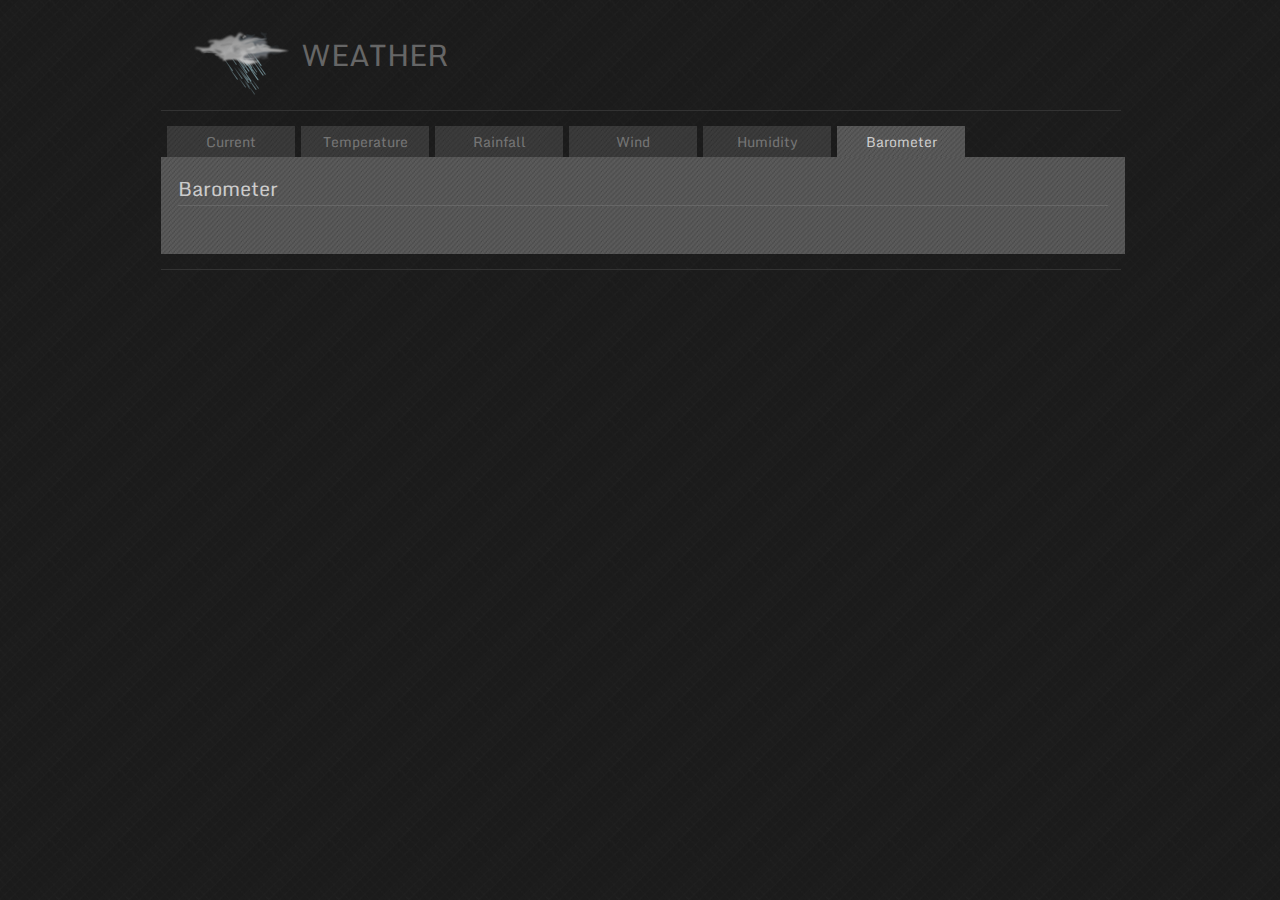
==== barometer.html @ c7c71fad "Update" ====
<!DOCTYPE html PUBLIC "-//W3C//DTD XHTML 1.0 Transitional//EN" "http://www.w3.org/TR/xhtml1/DTD/xhtml1-transitional.dtd">
<html xmlns="http://www.w3.org/1999/xhtml">
<head>
<meta http-equiv="Content-Type" content="text/html; charset=utf-8" />
<title>Weather - Home</title>
<link href="css/weather.css" rel="stylesheet" type="text/css" />
<link rel="shortcut icon" href="/img/favicon.ico" />
<link href='http://fonts.googleapis.com/css?family=Monda:400,700' rel='stylesheet' type='text/css'>
<meta http-equiv="refresh" content="120">
</head>
<body>


<div id="wrapperNew">
<div id="header">
<div class="fade" id="HeaderImg"><a href="index.html"><img src="img/logo.png" width="129" height="80" /></div><span class="headertext">Weather</span></a>
</div>
<div id="content">
<div id="Top_Navigation">
<ul>
<li><a href="index.html">Current</a></li>
<li><a href="temperature.html">Temperature</a></li>
<li><a href="rainfall.html">Rainfall</a></li>
<li><a href="wind.html">Wind</a></li>
<li><a href="humidity.html">Humidity</a></li>
<li><a href="barometer.html" class="OnPage">Barometer</a></li>
</ul>
</div>
<div id="current_weather">
<div id="Content_Light">
<p class="font20">Barometer</p>
<div id="break"></div>
<br clear="all" />
</div>
</div>
<div id="footer"><div>
</div>

</div>
</body>
</html>
---- css/weather.css ----
html {
	overflow-y: scroll; 
}
#current_weather {
float: left;
width: 950px;
background-image: url(../img/backround_dark.jpg);
font-family: Monda, sans-serif;
/* [disabled]font-size: 36px; */
font-weight: normal;
padding-top: 5px;
padding-right: 7px;
padding-bottom: 7px;
padding-left: 7px;
}
.Chart_Image {
margin-top: 15px;
margin-right: auto;
margin-bottom: 15px;
margin-left: auto;
position: relative;
width: 897px;
/* [disabled]background-color: #666; */
/* [disabled]height: 476px; */
/* [disabled]float: left; */
display: block;
border-top-width: 0px;
border-right-width: 0px;
border-bottom-width: 0px;
border-left-width: 0px;
}


#current_weather ul li {
opacity: .5;
background-image: url(../img/backround_light.jpg);
height: 170px;
width: 214px;
list-style-type: none;
padding: 5px;
display: inline-table;
font-size: 36px;
margin-top: 7px;
margin-bottom: 5px;
margin-left: 5px;
margin-right: 5px;
color: #000;
}
#current_weather ul li a {
/* [disabled]background-image: url(../img/backround_light.jpg); */
height: 30px;
width: 204px;
/* [disabled]list-style-type: none; */
/* [disabled]padding: 5px; */
display: block;
font-size: 16px;
/* [disabled]margin-top: 5px; */
/* [disabled]margin-bottom: 5px; */
margin-left: 5px;
margin-right: 5px;
color: #666;
position: relative;
left: -5px;
}

#current_weather ul li a:hover {/*
[disabled]background-image: url(../img/backround_light.jpg); */
/* [disabled]height: 170px; */
width: 204px;
/* [disabled]list-style-type: none; */
/* [disabled]padding: 5px; */
/* [disabled]display: inline-table; */
font-size: 16px;
/* [disabled]margin-top: 5px; */
/* [disabled]margin-bottom: 5px; */
margin-left: 5px;
margin-right: 5px;
color: #333;
}
#inside_temp {
background-image: url(../img/backround_light.jpg);
float: left;
height: 400px;
width: 930px;
margin-left: 15px;
margin-bottom: 15px;
/* [disabled]margin-top: 15px; */
position: relative;
/* [disabled]background-color: #0F0; */
}
#outside_temp {
background-image: url(../img/backround_light.jpg);
float: left;
height: 400px;
width: 930px;
margin-left: 15px;
margin-bottom: 15px;
margin-top: 15px;
position: relative;
/* [disabled]background-color: #0F0; */
}

#barometer {
background-image: url(../img/backround_light.jpg);
float: left;
height: 400px;
width: 930px;
margin-left: 15px;
position: relative;
/* [disabled]background-color: #900; */
}

#smallinsideTemp {
background-image: url(../img/backround_light.jpg);
float: left;
height: 75px;
width: 200px;
/* [disabled]margin-left: 15px; */
/* [disabled]margin-bottom: 15px; */
/* [disabled]margin-top: 15px; */
}
#wind_speed {
background-image: url(../img/backround_light.jpg);
float: left;
height: 400px;
width: 930px;
margin-left: 15px;
margin-bottom: 15px;
margin-top: 15px;
clear: left;
}

#wind_direction_time {
background-image: url(../img/backround_light.jpg);
float: left;
height: 400px;
width: 457px;
margin-left: 15px;
margin-bottom: 15px;
/* [disabled]margin-top: 15px; */
clear: left;
}

#wind_direction_count {
background-image: url(../img/backround_light.jpg);
float: right;
height: 400px;
width: 457px;
margin-right: 15px;
margin-bottom: 15px;
/* [disabled]margin-top: 15px; */
clear: left;
}

#humidity {
background-image: url(../img/backround_light.jpg);
float: left;
height: 400px;
width: 930px;
margin-left: 15px;
clear: left;
/* [disabled]margin-top: 15px; */
margin-bottom: 15px;
}
#rainfall {
background-image: url(../img/backround_light.jpg);
float: left;
height: 400px;
width: 930px;
margin-left: 15px;
clear: left;
/* [disabled]margin-top: 15px; */
margin-bottom: 15px;
}

body {
margin: 0px;
padding: 0px;
list-style-type: none;
text-decoration: none;
background-repeat: repeat;
background-attachment: scroll;
background-image: url(../img/body_backround.png);
font-family: Monda, sans-serif;
}
table {
    border-collapse: collapse;
}
th, td {
    padding: 0;
}

* {
	outline: none;
	text-decoration: none;
	margin: 0px;
	padding: 0px;
	border: 0px solid #FFF;
}
#indexwrapper {
	width: 677px;
	margin-right: auto;
	margin-left: auto;
	position: relative;
	margin-top: 100px;
	z-index: 2;
	/* [disabled]background-color: #0F3; */
	/* [disabled]border: 1px solid #000; */
	background-image: url(../img/backrounds/backround.jpg);
	padding-top: 50px;
}
#wrapper {
width: 676px;
margin-right: auto;
margin-left: auto;
margin-top: 75px;
background-color: #00657D;
/* [disabled]border: 1px solid #000; */
margin-bottom: 75px;
position: relative;
}

#content {
width: 960px;
float: left;
min-height: 100px;
font-family: Monda, sans-serif;
;
color: #666;
background-image: url(../img/backround_dark.jpg);
background-repeat: repeat;
/* [disabled]background-color: #F00; */
}
#Content_Light {
/* [disabled]width: 100%; */
/* [disabled]height: 300px; */
position: relative;
/* [disabled]background-image: url(../img/backround_light.jpg); */
margin: 5px;
padding: 5px;
font-family: Monda, sans-serif;
color: #999;
font-size: 16px;
}
#overflow { overflow: hidden; }

.font24 { }
.recordlabel {
/* [disabled]border-bottom-width: 1px; */
/* [disabled]border-bottom-style: solid; */
/* [disabled]border-bottom-color: #333; */
width: 100%;
margin-bottom: 5px;
}



#footer {
	height: 75px;
	width: 800px;
	position: relative;
	float: left;
}


#footer {
font-family: 'Monda', sans-serif;
height: 100px;
width: 960px;
/* [disabled]background-color: #03F; */
position: relative;
float: left;
margin-top: 15px;
/* [disabled]margin-bottom: 22px; */
border-top-width: thin;
border-top-style: solid;
border-top-color: #333;
text-align: center;
color: #999;
font-size: 12px;
}
.fade a:hover{ color: #C90900; }
.spacer {
/* [disabled]height: 5px; */
/* [disabled]width: 15px; */
/* [disabled]background-color: #0F0; */
position: relative;
/* [disabled]float: left; */
margin-right: 5px;
margin-left: 5px;
}

#nav2 {
	background-color: #BF0404;
	float: left;
	height: 20px;
	/* [disabled]width: 100px; */
	color: #FFF;
	font-family: Arial, Helvetica, sans-serif;
	font-size: 12px;
	text-decoration: none;
	list-style-type: none;
	z-index: 2;
}
#nav2 ul li a {
	/* [disabled]background-color: #600; */
	/* [disabled]float: left; */
	/* [disabled]height: 20px; */
	/* [disabled]width: 100px; */
	/* [disabled]color: #FFF; */
	/* [disabled]font-family: Arial, Helvetica, sans-serif; */
	/* [disabled]font-size: 12px; */
	/* [disabled]text-decoration: none; */
	/* [disabled]list-style-type: none; */
	/* [disabled]z-index: 2; */
	padding-left: 5px;
}



#nav2 li {
	/* [disabled]background-color: #690; */
	float: left;
	height: 16px;
	width: 175px;
	color: #FFF;
	text-decoration: none;
	list-style-type: none;
	padding-top: 3px;
	position: relative;
	/* [disabled]bottom: -1px; */
	z-index: 5;
	padding-left: 10px;
}
#nav2 li ul {
	height: 17px;
	width: 175px;
	background-color: #C06;
	top: -1px;
	position: relative;
}
#nav2 li a {
	color: #FFF;
	list-style-type: none;
	text-transform: capitalize;
	height: 17px;
	/* [disabled]background-color: #CF0; */
	width: 175px;
	position: relative;
	font-family: Arial, Helvetica, sans-serif;
}
.active {
	background-color: #1f1f1f;
	border-top-width: 1px;
	border-right-width: 1px;
	border-left-width: 1px;
	border-top-style: solid;
	border-right-style: solid;
	border-left-style: solid;
	border-top-color: #000;
	border-right-color: #000;
	border-left-color: #000;
	padding-top: 5px;
	position: relative;
	height: 50px;
}




#content {
/* [disabled]-moz-box-shadow:    1px 1px 18px 7px #000;*/
/* [disabled]-webkit-box-shadow: 1px 1px 18px 7px #000;*/
/* [disabled]box-shadow:         1px 1px 18px 7px #000;*/
width: 960px;
float: left;
min-height: 100px;
/* [disabled]top: -1px; */
font-family: Arial, Helvetica, sans-serif;
color: #FFF;
/* [disabled]padding-right: 30px; */
/* [disabled]padding-left: 30px; */
/* [disabled]position: relative; */
z-index: 4;
/* [disabled]margin-bottom: 15px; */
/* [disabled]padding-bottom: 30px; */
background-image: url(../img/player-bg.jpg);
background-repeat: repeat;
/* [disabled]margin-top: 25px; */
/* [disabled]border-top-width: 1px; */
/* [disabled]border-top-style: solid; */
/* [disabled]border-top-color: #F00; */
}
#Left {
float: left;
/* [disabled]background-color: #0F0; */
width: 450px;
position: relative;
}
#Right {
float: left;
/* [disabled]background-color: #933; */
position: relative;
width: 450px;
}

#full_table {
background-image: url(../img/backround_dark.jpg);
float: left;
width: 960px;
color: #FFF;
font-family: Monda, sans-serif;
}
#full_table tr:hover { background-image: url(../img/backround_light.jpg); }
#full_table tr {
border: 1px solid #333;
text-align: center;
font-size: smaller;
}
#full_table th {
/* [disabled]border: 1px solid #333; */
text-align: center;
background-image: url(../img/backround_red.jpg);
}





#topnavbox {
height: 36px;
width: 100%;
/* [disabled]border-bottom-width: 1px; */
/* [disabled]border-bottom-style: solid; */
/* [disabled]border-bottom-color: #666; */
text-align: center;
background-image: url(../img/backround_dark.jpg);
position: absolute;
z-index: 10;
/* [disabled]background-color: #1F1F1F; */
color: #CCC;
top: 0px;
/* [disabled]box-shadow: 0px 5px 30px #000;*/
float: left;
margin-bottom: 15px;
}
.color_333333 {
/* [disabled]background-color: #333; */
border-bottom-width: 1px;
border-bottom-style: solid;
border-bottom-color: #333;
}

.color_666666 {
/* [disabled]background-color: #333; */
border-bottom-width: 1px;
border-bottom-style: solid;
border-bottom-color: #666;
}


#topnav {
/* [disabled]margin-right: auto; */
/* [disabled]margin-left: auto; */
/* [disabled]width: 600px; */
background-color: #3C0;
height: 50px;
text-align: center;
font-family: Verdana, Geneva, sans-serif;
color: #CCC;
font-weight: normal;
text-transform: uppercase;
}
#topnav ul {
	/* [disabled]background-color: #090; */
	/* [disabled]display: inline; */
	/* [disabled]height: 50px; */
	/* [disabled]width: 600px; */
	margin-right: auto;
	margin-left: auto;
	/* [disabled]left: -4px; */
}
#topnav ul li {
	/* [disabled]background-color: #C3C; */
	display: inline-block;
	height: 35px;
	width: 150px;
	position: relative;
	margin-right: auto;
	margin-left: auto;
	text-align: center;
	/* [disabled]vertical-align: middle; */
	/* [disabled]padding-top: 15px; */
	/* [disabled]left: -4px; */
	text-decoration: none;
	list-style-type: none;
}
#topnav ul li a {
display: inline-block;
height: 35px;
width: 150px;
position: relative;
text-align: center;
margin-right: auto;
margin-left: auto;
padding-top: 15px;
background-image: url(/img/square1_light.png);
/* [disabled]background-repeat: repeat; */
color: #CCC;
/* [disabled]left: -4px; */
text-decoration: none;
list-style-type: none;
float: left;
border-top-width: 0px;
border-right-width: 0px;
border-bottom-width: 0px;
border-left-width: 0px;
}
.formtextbox {
height: 20px;
width: 200px;
/* [disabled]opacity:0.3; */
border: thin solid #333;
color: #FFF;
margin-bottom: 10px;
margin-top: 3px;
font-size: 12px;
font-family: Monda, sans-serif;
background-color: #2E2E2E;
}
#hidden_table { display: none; }

#timepicker {
height: 20px;
width: 200px;
/* [disabled]opacity:0.3; */
border: thin solid #333;
color: #FFF;
margin-bottom: 10px;
margin-top: 3px;
font-size: 12px;
font-family: Monda, sans-serif;
background-color: #2E2E2E;
}
#datepicker {
height: 20px;
width: 200px;
/* [disabled]opacity:0.3; */
border: thin solid #333;
color: #FFF;
margin-bottom: 10px;
margin-top: 3px;
font-size: 12px;
font-family: Monda, sans-serif;
background-color: #2E2E2E;
}


.formtextbox:focus {
height: 20px;
/* [disabled]width: 150px; */
/* [disabled]opacity:0.3; */
/* [disabled]border: thin solid #666; */
color: #FFF;
background-color: #2E2E2E;
margin-bottom: 10px;
margin-top: 3px;
}
.formtextbox:active {
height: 20px;
/* [disabled]width: 150px; */
/* [disabled]border: 1px solid #666; */
color: #FFF;
/* [disabled]background-color: #2E2E2E; */
margin-bottom: 10px;
margin-top: 3px;
}
.formtextboxNOTES {
	height: 60px;
	width: 200px;
	/* [disabled]opacity:0.3; */
	border: thin solid #333;
	color: #FFF;
	background-color: #2E2E2E;
	margin-bottom: 10px;
	margin-top: 3px;
	font-size: 12px;
}
.formtextboxNOTES:focus {
	height: 60px;
	width: 200px;
	/* [disabled]opacity:0.3; */
	border: thin solid #666;
	color: #FFF;
	/* [disabled]background-color: #24324C; */
	margin-bottom: 10px;
	margin-top: 3px;
}
.formtextboxNOTES:active {
	height: 60px;
	width: 200px;
	/* [disabled]opacity:0.3; */
	border: 1px solid #666;
	color: #FFF;
	/* [disabled]background-color: #24324C; */
	margin-bottom: 10px;
	margin-top: 3px;
}

.button {
	background-color: #2E2E2E;
	/* [disabled]border: 1px solid #FF9844; */
	color: #FFF;
	padding-top: 8px;
	padding-right: 12px;
	padding-bottom: 8px;
	padding-left: 12px;
	font-size: 12px;
	text-transform: none;
}

.button:hover {
	background-color: #BF0404;
	/* [disabled]border: 1px solid #FF9844; */
	color: #FFF;
	/* [disabled]padding-top: 1px; */
	/* [disabled]padding-right: 2px; */
	/* [disabled]padding-bottom: 1px; */
	/* [disabled]padding-left: 2px; */
}

.button_red {
/* [disabled]border: 1px solid #FF9844; */
color: #FFF;
padding-top: 8px;
padding-right: 12px;
padding-bottom: 8px;
padding-left: 12px;
font-size: 12px;
text-transform: uppercase;
background-image: url(../img/backround_red.jpg);
font-family: Monda, sans-serif;
}
#form {
margin-top: 15px;
margin-bottom: 15px;
margin-left: 15px;
position: relative;
}


.button_red:hover {
/* [disabled]border: 1px solid #FF9844; */
color: #FFF;
/* [disabled]padding-top: 1px; */
/* [disabled]padding-right: 2px; */
/* [disabled]padding-bottom: 1px; */
/* [disabled]padding-left: 2px; */
background-image: url(../img/player-bg-invert.jpg);
}

.button_narrow {
	background-color: #2E2E2E;
	/* [disabled]border: 1px solid #FF9844; */
	color: #FFF;
	padding-top: 3px;
	padding-right: 14px;
	padding-bottom: 3px;
	padding-left: 14px;
	font-size: 10px;
	text-transform: none;
}

.button_narrow:hover {
	background-color: #BF0404;
	/* [disabled]border: 1px solid #FF9844; */
	color: #FFF;
	/* [disabled]padding-top: 1px; */
	/* [disabled]padding-right: 2px; */
	/* [disabled]padding-bottom: 1px; */
	/* [disabled]padding-left: 2px; */
}


#table1 {
	background-color: #2E2E2E;
	color: #FFF;
	text-align: center;
	position: relative;
	width: 250px;
	margin-right: auto;
	margin-left: auto;
}
#table1 td {
	/* [disabled]border-right-width: thin; */
	/* [disabled]border-right-style: solid; */
	/* [disabled]border-right-color: #F0C; */

}

#table1 a {
	/* [disabled]background-color: #2E2E2E; */
	color: #FFF;
	width: 60px;
}

#table_mpg {
	border-collapse:collapse;
	/* [disabled]background-color: #2E2E2E; */
	color: #FFF;
	text-align: center;
	position: relative;
	width: 500px;
	margin-right: auto;
	margin-left: auto;
	padding: 0px;
}
#table_mpg td {
	text-align: left;
	border: 1px solid #1F1F1F;

}

#table_mpg a {
	/* [disabled]background-color: #2E2E2E; */
	color: #FFF;
	width: 60px;
}
#table_mpg tr:hover {
	/* [disabled]background-color: #666; */
	/* [disabled]color: #000; */
	border: thin solid #2E2E2E;
}
#table_mpg th {	/*
	[disabled]background-color: #666; */
	/* [disabled]color: #000; */
	border-top-width: thin;
	border-right-width: thin;
	border-bottom-width: thin;
	border-left-width: thin;
	border-top-style: solid;
	border-right-style: solid;
	border-bottom-style: solid;
	border-left-style: solid;
	border-top-color: #1F1F1F;
	border-right-color: #1F1F1F;
	border-bottom-color: #2E2E2E;
	border-left-color: #1F1F1F;
	font-weight: normal;
}

.button2:hover {
	background-color: #BF0404;
	/* [disabled]border: 1px solid #FF9844; */
	color: #ccc;
	width: 60px;
	position: relative;
}

.button2 {
	/* [disabled]background-color: #2E2E2E; */
	color: #FFF;
	padding-top: 8px;
	/* [disabled]padding-right: 12px; */
	padding-bottom: 8px;
	/* [disabled]padding-left: 12px; */
	font-size: 12px;
	text-transform: none;
	width: 60px;
	position: relative;
	height: 15px;
	text-align: center;
}



.label {
font-size: 12px;
font-family: Monda, sans-serif;
text-transform: uppercase;
}



#topnav ul li a:hover {
	/* [disabled]background-color: #0092B2; */
	/* [disabled]display: inline; */
	height: 35px;
	width: 150px;
	position: relative;
	text-align: center;
	margin-right: auto;
	margin-left: auto;
	padding-top: 15px;
}
.topnav1 {
	background-image: url(/img/square1_Dark.png);
	height: 50px;
	padding-bottom: 15px;
	/* [disabled]padding-top: 15px; */
	/* [disabled]left: -6px; */
}
#Expenses_Table {
	background-color: #2E2E2E;
	border: 1px solid #000;
	margin-right: auto;
	margin-left: auto;
}
#Expenses_Table tr th {
	background-color: #BF0404;
	padding-right: 3px;
	padding-left: 3px;
	font-weight: normal;
	text-align: center;
}
#Expenses_Table tr td {
	/* [disabled]background-color: #2E2E2E; */
	padding-right: 3px;
	padding-left: 3px;
	text-align: right;
}
#Expenses_Table tr:hover {
	background-color: #1F1F1F;
	/* [disabled]padding-right: 3px; */
	/* [disabled]padding-left: 3px; */
	/* [disabled]text-align: right; */
}


.topnav2 {
	/* [disabled]background-image: url(/img/square1_Dark.png); */
	height: 35px;
	/* [disabled]padding-top: 15px; */
	padding-bottom: 15px;
	/* [disabled]left: -6px; */
}




#block {
	text-decoration: none;
	/* [disabled]border: thin solid #066; */
	/* [disabled]height: 305px; */
}
#block ul {
	/* [disabled]display: inline; */
	/* [disabled]list-style-type: none; */
	/* [disabled]border: 1px solid #F60; */
}
#block ul li  {
	text-shadow: 0 0 10px #000;
	/* [disabled]display: inline-block; */
	float: left;
	/* [disabled]border: 1px solid #FF0; */
	height: 100px;
	width: 225px;
	padding-top: 75px;
	text-align: center;
	font-family: Verdana, Geneva, sans-serif;
	text-transform: uppercase;
	color: #FFF;
	text-decoration: none;
	position: relative;
	z-index: -1;
}
#block ul li a:hover {	/*
	c[disabled]display: inline-block; */
	float: left;
	/* [disabled]border: 1px solid #FF0; */
	background-color: #0F0;
	color: #FFF;
}
#container { /* [disabled]background-color: #FFF; */ 
}

#block ul li {
	display: inline-block;
	/* [disabled]border: 1px solid #3F0; */
	float: left;
	position: relative;
	z-index: 6;
}

.square1 {
	height: 175px;
	width: 225px;
	/* [disabled]background-image: url(../img/backround_light_1.png); */
	text-decoration: none;
	list-style-type: none;
	font-family: Verdana, Geneva, sans-serif;
	font-size: 24px;
	color: #FFF;
}

.square2 {
	height: 175px;
	width: 225px;
	/* [disabled]background-image: url(../img/backround_light_2.png); */
	text-decoration: none;
	list-style-type: none;
	font-family: Verdana, Geneva, sans-serif;
	font-size: 24px;
	color: #FFF;
}
.square3 {
	height: 175px;
	width: 225px;
	background-color: #0092B2;
	text-decoration: none;
	list-style-type: none;
	font-family: Verdana, Geneva, sans-serif;
	font-size: 24px;
	color: #FFF;
}
.square4 {
	text-shadow: 0 0 10px #000;
	height: 125px;
	width: 225px;
	/* [disabled]background-image: url(../img/backround_light_1.png); */
	text-decoration: none;
	list-style-type: none;
	font-family: Verdana, Geneva, sans-serif;
	font-size: 26px;
	color: #FFF;
	text-align: center;
	vertical-align: middle;
	padding-top: 50px;
}
#tablemouseover tbody tr:hover {
	background-color: #24324C;
}		a:hover{
	/* [disabled]text-decoration:underline; */
	/* [disabled]background-color: #F00; */
	color: #fff;
		}
#tablemouseover {
	border: 0;
	padding: 0;
	border-collapse: collapse;
	position: relative;
	width: 150px;
	padding: 0px;
	margin-top: 0px;
	margin-bottom: 0px;
	text-align: left;
	font-family: Verdana, Geneva, sans-serif;
	font-size: 16px;
}
##tablemouseover tr {
	/* [disabled]background-color: #121926; */
}
##tablemouseovere td {

}
#nav_vertical {
	/* [disabled]visibility: hidden; */
}
#nav_vertical li ul li a {
	visibility: hidden;
}

#menu-container
	{
	position: absolute;
	/* [disabled]top: 1em; */
	/* [disabled]left: 1em; */
	/* [disabled]background-color: #0F0; */
	border: 1px solid #000;
	/* [disabled]z-index: 1; */
	/* [disabled]background-image: url(../img/backround4.jpg); */
	/* [disabled]background-repeat: repeat; */
	}


#menu
	{
	font-size: 24px;
	font-family: Verdana, Geneva, sans-serif;
	/* [disabled]width:100%; */
	float:left;
	/* [disabled]margin-top: 1em; */
	/* [disabled]margin-right: 2em; */
	/* [disabled]margin-bottom: 2em; */
	/* [disabled]margin-left: 2em; */
	text-transform: uppercase;
	color: #FFF;
	}
#menu ul
a
	{
	text-shadow: 0 0 10px #000;
	text-align: center;
	display:block;
	/* [disabled]border: 0px solid #0040FF; */
	white-space:nowrap;
	margin:0;
	height: 100px;
	padding-top: 75px;
	width: 225px;
	position: relative;
	}

#menu ul ul li a {
	background-color: #2E2E2E;
	position: relative;
	/* [disabled]top: -75px; */
	width: 225px;
	height: 100px;
	float: left;
	z-index: 90;
	font-size: 16px;
	/* [disabled]padding-top: -37px; */
}

#menu ul li {
	/* [disabled]height: 100px; */
	/* [disabled]width: 225px; */





	/* [disabled]background-image: url(img/backround%20(5).jpg); */
	/* [disabled]font-family: Arial, Helvetica, sans-serif; */
	/* [disabled]font-size: 18px; */
	text-align: center;
	/* [disabled]padding-top: 75px; */
	/* [disabled]position: relative; */


	background-image: url(img/backround-(5)
.png);
	/* [disabled]background-image: url(../img/backround5.jpg); */
	background-color: #1e1e1e;
}
#block1 ul li {
	height: 120px;
	width: 225px;
	padding-top: 55px;
	text-shadow: 0 0 10px #000;
	font-size: 22px;
}

.nolink {
	height: 175px;
	width: 225px;
	position: absolute;
	z-index: 60;
}

	
#menu a:link, #menu a:visited, #menu a:active	/* menu at rest */
	{
	color: white;
	/* [disabled]background-color: #C60; */		/* royal blue */
	text-decoration:none;
	}
	
#menu a:hover						/* menu on mouse-over  */
	{
	color: white;	/* cornflowerblue */
	text-decoration:none;
	height: 100px;
	/* [disabled]width: 225px; */
	/* [disabled]padding-top: 75px; */
	/* [disabled]top: -75px; */
	position: relative;
	text-shadow: 0 0 10px #000;
	background-color: #BF0404;
	}	

	
#menu a.top_parent, #menu a.top_parent:hover  /* attaches down-arrow to all top-parents */
	{
	background-image: url(../navdown_white.gif);
	background-position: right center;
	background-repeat: no-repeat;
	}
	
#menu a.parent, #menu a.parent:hover 	/* attaches side-arrow to all parents */
	{
	background-image: url(../nav_white.gif);
	background-position: right center;
	background-repeat: no-repeat;
	}

#menu ul
	{
	list-style:none;
	margin:0;
	padding:0;
	float:left;
	/* [disabled]width:225px; */	/* width of all menu boxes */
	/* [disabled]height: 175px; */
	/* NOTE: For adjustable menu boxes you can comment out the above width rule.
	However, you will have to add padding in the "#menh a" rule so that the menu boxes
	will have space on either side of the text -- try it */
	}

#menu li
	{
	position:relative;
	/* [disabled]min-height: 1px; */		/* Sophie Dennis contribution for IE7 */
	vertical-align: bottom;
	/* [disabled]height: 100px; */
	/* [disabled]width: 225px; */
	/* [disabled]padding-top: 75px; */
	}


#menu ul ul
	{
	position:absolute;
	z-index:500;
	/* [disabled]top:auto; */
	display:none;
	/* [disabled]padding: 1em; */
	/* [disabled]margin:-1em 0 0 -1em; */
	}

#menu ul ul ul
	{
	top:0;
	left:100%;
	}

div#menu li:hover
	{
	/* [disabled]cursor:pointer; */
	z-index:100;
	/* [disabled]background-image: url(../img/backround_light_2.png); */
	}

div#menu li:hover ul ul,
div#menu li li:hover ul ul,
div#menu li li li:hover ul ul,
div#menu li li li li:hover ul ul
{display:none;}

div#menu li:hover ul,
div#menu li li:hover ul,
div#menu li li li:hover ul,
div#menu li li li li:hover ul
{display:block;}

/* End CSS Drop Down Menu */
		/*body	{ width:960px; padding:100px 0; margin:0 auto; font-family:Calibri, sans-serif; } */
		#nav{
list-style:none;
margin:0;
padding:0;
text-align:center;
font-family: 'Monda', sans-serif;
font-size: 14px;
text-transform: uppercase;
color: #FFF;
		}
		#nav li{
position:relative;
display:inline;
padding: 0px;
margin: 0px;
color: #FFF;
		}
		#nav a{
display:inline-block;
font-weight: bold;
color: #FFF;
text-decoration: none;
padding-top: 7px;
padding-right: 10px;
padding-bottom: 6px;
padding-left: 10px;
width: 75px;
		}
		#nav ul{
	position:absolute;
	/*top:100%; Uncommenting this makes the dropdowns work in IE7 but looks a little worse in all other browsers. Your call. */
			left:-9999px;
	margin:0;
	padding:0;
	text-align:left;
	top: 26px;
	z-index: 1;
	/* [disabled]border-top-width: thin; */
	/* [disabled]border-top-style: solid; */
	/* [disabled]border-top-color: #0F0; */
	width: 150px;
		}
		#nav ul li{
display:block;
width: 150px;
color: #0F0;
		}
		#nav li:hover ul{
	left:0;
	font-size: 12px;
	width: 125px;
	/* [disabled]position: relative; */
	/* [disabled]top: -1px; */
		}
		#nav li:hover a{
/* [disabled]text-decoration:underline; */
background-color: #2E2E2E;
color: #FFF;
/* [disabled]border-bottom-width: 1px; */
/* [disabled]border-bottom-style: solid; */
/* [disabled]border-bottom-color: #000; */
background-image: url(../img/backround_light.jpg);
		}
		#nav li:hover ul a{
	text-decoration:none;
	/* [disabled]background-color: #2E2E2E; */
	background-image: none;
	/* [disabled]position: relative; */
	/* [disabled]right: 2px; */
	/* [disabled]border-bottom-width: 1px; */
	/* [disabled]border-bottom-style: solid; */
	/* [disabled]border-bottom-color: #000; */
	color: #0F0;
		}
		#nav li:hover ul a:hover{
/* [disabled]text-decoration:underline; */
/* [disabled]color: #666; */
background-image: url(../img/backround_red.jpg);
		}
		#nav ul a{
	white-space:nowrap;
	display:block;
	/* [disabled]border-bottom:1px solid #ccc; */
		}
.activelink {
padding-top: 10px;
padding-bottom: 15px;
background-image: url(../img/backround_red.jpg);
color: #FFF;
}
#columnleft {
	float: left;
	width: 250px;
	position: relative;
	background-color: #F36;
}
#columnright {
	float: left;
	width: 250px;
	position: relative;
	background-color: #0F0;
}
#ppg_table {
	visibility: hidden;
	height: 0px;
	width: 0px;
	background-color: #0F0;
	display: none
}
#datatable {
	position: absolute;
	visibility: hidden;
	height: 1px;
	width: 1px;
}
.active_link { background-image: url(../img/backround_red.jpg); }
.link_page {
	background-color: #BF0404;
	font-size: smaller;
}
#title {
margin-right: auto;
margin-left: auto;
position: relative;
text-align: center;
/* [disabled]width: 50px; */
color: #999;
}
.larger {
	font-size: larger;
}
	#Red_BF0404 {}
	
	#header {
width: 960px;
/* [disabled]height: 125px; */
margin-right: auto;
margin-left: auto;
position: relative;
border-bottom-width: 1px;
border-bottom-style: solid;
border-bottom-color: #333;
font-family: 'Monda', sans-serif;
/* [disabled]padding-left: 25px; */
/* [disabled]font-weight: bolder; */
text-decoration: none;
padding-top: 15px;
text-transform: uppercase;
padding-bottom: 15px;
float: left;
margin-bottom: 15px;
}
	#header a{
color: #666;
transition: color 0.25s ease-in-out;
}
	#header a:hover{
color: #999;
transition: color 0.25s ease-in-out;
}
#header_frame {
width: 936px;
height: 165px;
margin-right: auto;
margin-left: auto;
position: relative;
border-bottom-width: 1px;
border-bottom-style: solid;
border-bottom-color: #666;
font-family: 'Monda', sans-serif;
/* [disabled]padding-left: 25px; */
/* [disabled]font-weight: bolder; */
text-decoration: none;
/* [disabled]padding-top: 15px; */
text-transform: uppercase;
/* [disabled]padding-bottom: 15px; */
/* [disabled]background-color: #0F0; */
/* [disabled]margin-bottom: 15px; */
/* [disabled]float: left; */
}
#spacer {
float: left;
height: 15px;
width: 100%;
/* [disabled]background-color: #0F0; */
position: relative;
}


	
	#HeaderImg {
	width: 130px;
	float: left;
	height: 80px;
}
.font18 { font-size: 16px; }
.font16 { font-size: 18px; }


	
	.headertext {
font-family: 'Monda', sans-serif;
position: relative;
top: 15px;
left: 10px;
font-size: 30px;
}


#graphs {
width: 702px;
position: relative;
position: relative;
/* [disabled]margin-top: 22px; */
float: left;
margin-right: 22px;
}
#leftbox a{
width: 468px;
position: relative;
margin-right: auto;
margin-left: auto;
position: relative;
margin-top: 22px;
float: left;
height: 173px;
font-family: 'Monda', sans-serif;
color: #FFF;
font-size: 60px;
/* [disabled]font-weight: bolder; */
text-align: center;
background-color: #A1EFFF;
padding-top: 77px;
background-image: url(../img/backround_dark.jpg);
background-repeat: repeat-y;
}
#leftbox a:hover {
width: 468px;
position: relative;
margin-right: auto;
margin-left: auto;
position: relative;
/* [disabled]margin-top: 22px; */
float: left;
/* [disabled]height: 250px; */
font-family: 'Monda', sans-serif;
color: #FFF;
font-size: 60px;
/* [disabled]font-weight: bolder; */
text-align: center;
background-image: url(../img/backround_red.jpg);
background-color: #CA0000;
}
#rightbox a{
width: 468px;
position: relative;
margin-right: auto;
margin-left: 22px;
position: relative;
margin-top: 22px;
float: left;
height: 173px;
font-family: 'Monda', sans-serif;
color: #FFF;
font-size: 60px;
/* [disabled]font-weight: bolder; */
text-align: center;
background-image: url(../img/backround_dark.jpg);
background-color: #333;
padding-top: 77px;
background-repeat: repeat;
}
#rightbox a:hover {
width: 468px;
position: relative;
/* [disabled]margin-right: auto; */
/* [disabled]margin-left: auto; */
position: relative;
/* [disabled]margin-top: 22px; */
float: left;
/* [disabled]height: 250px; */
font-family: 'Monda', sans-serif;
color: #FFF;
font-size: 60px;
/* [disabled]font-weight: bolder; */
text-align: center;
background-image: url(../img/backround_red.jpg);
background-color: #CA0000;
}

#wrapperNew {
	width: 958px;
	margin-right: auto;
	margin-left: auto;
	/* [disabled]background-color: #0C0; */
	position: relative;
}
#Box_Upper {
-moz-box-shadow:    0px 0px 18px 7px #000000;
-webkit-box-shadow: 0px 0px 18px 7px #000000;
box-shadow:         1px 1px 18px 7px #000000;
margin-top: 22px;
position: relative;
height: 119px;
width: 234px;
background-color: #333;
float: left;
font-family: Monda, sans-serif;
;
font-size: 18px;
font-weight: bolder;
color: #666;
text-align: center;
padding-top: 85px;
}
#Box_Lower {
-moz-box-shadow:    0px 0px 18px 7px #000000;
-webkit-box-shadow: 0px 0px 18px 7px #000000;
box-shadow:         1px 1px 18px 7px #000000;
text-align: center;
margin-top: 22px;
position: relative;
height: 119px;
width: 234px;
background-color: #333;
float: left;
font-family: Monda, sans-serif;
;
font-size: 18px;
font-weight: bolder;
color: #666;
padding-top: 85px;
}

.font24 {
font-size: 24px;
font-family: 'Monda', sans-serif;
}
.font20 {
font-size: 20px;
font-family: 'Monda', sans-serif;
color: #CCC;
}

.font18 {
font-size: 18px;
font-family: 'Monda', sans-serif;
}

.SmallerFont {
	font-size: smaller;
}
#vehicles { margin-top: 25px; 
}

#title a{
height: 90px;
width: 264px;
float: left;
position: relative;
color: #CCC;
padding-top: 35px;
font-family: 'Monda', sans-serif;
font-size: 36px;
text-transform: uppercase;
/* [disabled]margin-top: 2px; */
background-image: url(../img/backround_dark.jpg);
border-bottom-width: thin;
border-bottom-style: solid;
border-bottom-color: #333;
}

#title a:hover { background-image: url(../img/backround_red.jpg); }

#title_small a{
height: 70px;
width: 160px;
float: left;
position: relative;
color: #FFF;
padding-top: 40px;
font-family: 'Monda', sans-serif;
font-size: 18px;
text-transform: uppercase;
/* [disabled]margin-top: 2px; */
background-image: url(../img/backround_dark.jpg);
text-align: center;
}

#title_small a:hover { background-image: url(../img/backround_red.jpg); }

#title_small a:active { background-image: url(../img/backround_red.jpg); }


#stats{
padding-top: 35px;
height: 90px;
width: 174px;
float: left;
position: relative;
/* [disabled]margin-top: 2px; */
text-align: center;
background-image: url(../img/backround_light.jpg);
border-bottom-width: thin;
border-bottom-style: solid;
border-bottom-color: #333;
color: #333;
}

.font14 {
font-size: 14px;
font-family: 'Monda', sans-serif;
}
#break { /*
[disabled]height: 10px; */
border-bottom-width: 1px;
border-bottom-style: solid;
border-bottom-color: #666;
margin-bottom: 5px;
}

.font12 {
font-size: 12px;
font-family: 'Monda', sans-serif;
/* [disabled]color: #666; */
}

#topnav1{
list-style:none;
margin:0;
padding:0;
text-align:center;
font-family: Monda, sans-serif;
text-transform: uppercase;
font-size: 14px;
		}
		#topnav1 li{
			position:relative;
			display:inline;
		}
		#topnav1 a{
display:inline-block;
width: 90px;
height: 30px;
padding-top: 6px;
		}

#selector {
background-color: #0F0;
width: 960px;
float: left;
position: relative;
margin-bottom: 15px;
background-image: url(../img/backround_dark.jpg);
}

#hidden {
visibility: hidden;
}
#Top_Navigation ul li .OnPage {

opacity: 1;
}

pre {
visibility: hidden;
height: 1px;
width: 1px;
}

.font_size16 { font-size: 16px; }

#Top_Navigation li {
width: 125px;
height: 30px;
}

#Top_Navigation ul {
font-family: Monda, sans-serif;
margin-left: 3px;
}

#Top_Navigation ul li {
font-family: Monda, sans-serif;
display: inline;
list-style-type: none;
height: 30px;
width: 150px;
color: #CCC;
}

#Top_Navigation ul li a {
opacity: .5;
color: #CCC;
transition: opacity .25s ease-in-out;
float: left;
height: 25px;
width: 120px;
text-align: center;
padding-top: 4px;
padding-right: 4px;
padding-bottom: 2px;
padding-left: 4px;
position: relative;
z-index: 3;
margin-right: 3px;
margin-left: 3px;
font-size: 14px;
display: block;
background-image: url(../img/backround_dark.jpg);
}
#Top_Navigation ul li a:hover {
opacity: 1;
transition: opacity .25s ease-in-out;
background-image: url(../img/backround_dark.jpg);
}
#github {
position:relative;
height:32px;
width:32px;
/* [disabled]background-color: #0C6; */
float: right;
margin-top: 0;
/* [disabled]margin-right: 5px; */
margin-bottom: 0;
margin-left: auto;
}

#github img {
  position:absolute;
  left:0;
  -webkit-transition: opacity .25s ease-in-out;
  -moz-transition: opacity .25s ease-in-out;
  -o-transition: opacity .25s ease-in-out;
  transition: opacity .25s ease-in-out;
}

#github img.top:hover {
  opacity:0;
}
#RRD_Logo {
position:relative;
height:32px;
width:32px;
/* [disabled]background-color: #0C6; */
float: left;
margin-top: 0;
/* [disabled]margin-right: 5px; */
margin-bottom: 0;
/* [disabled]margin-left: auto; */
}

#RRD_Logo img {
  position:absolute;
  left:0;
  -webkit-transition: opacity .25s ease-in-out;
  -moz-transition: opacity .25s ease-in-out;
  -o-transition: opacity .25s ease-in-out;
  transition: opacity .25s ease-in-out;
}

#RRD_Logo img.top:hover {
  opacity:0;
}
.font36 { font-size: 36px; }
#images {
width: 32px;
margin-right: auto;
margin-left: auto;
background-color: #666;
}
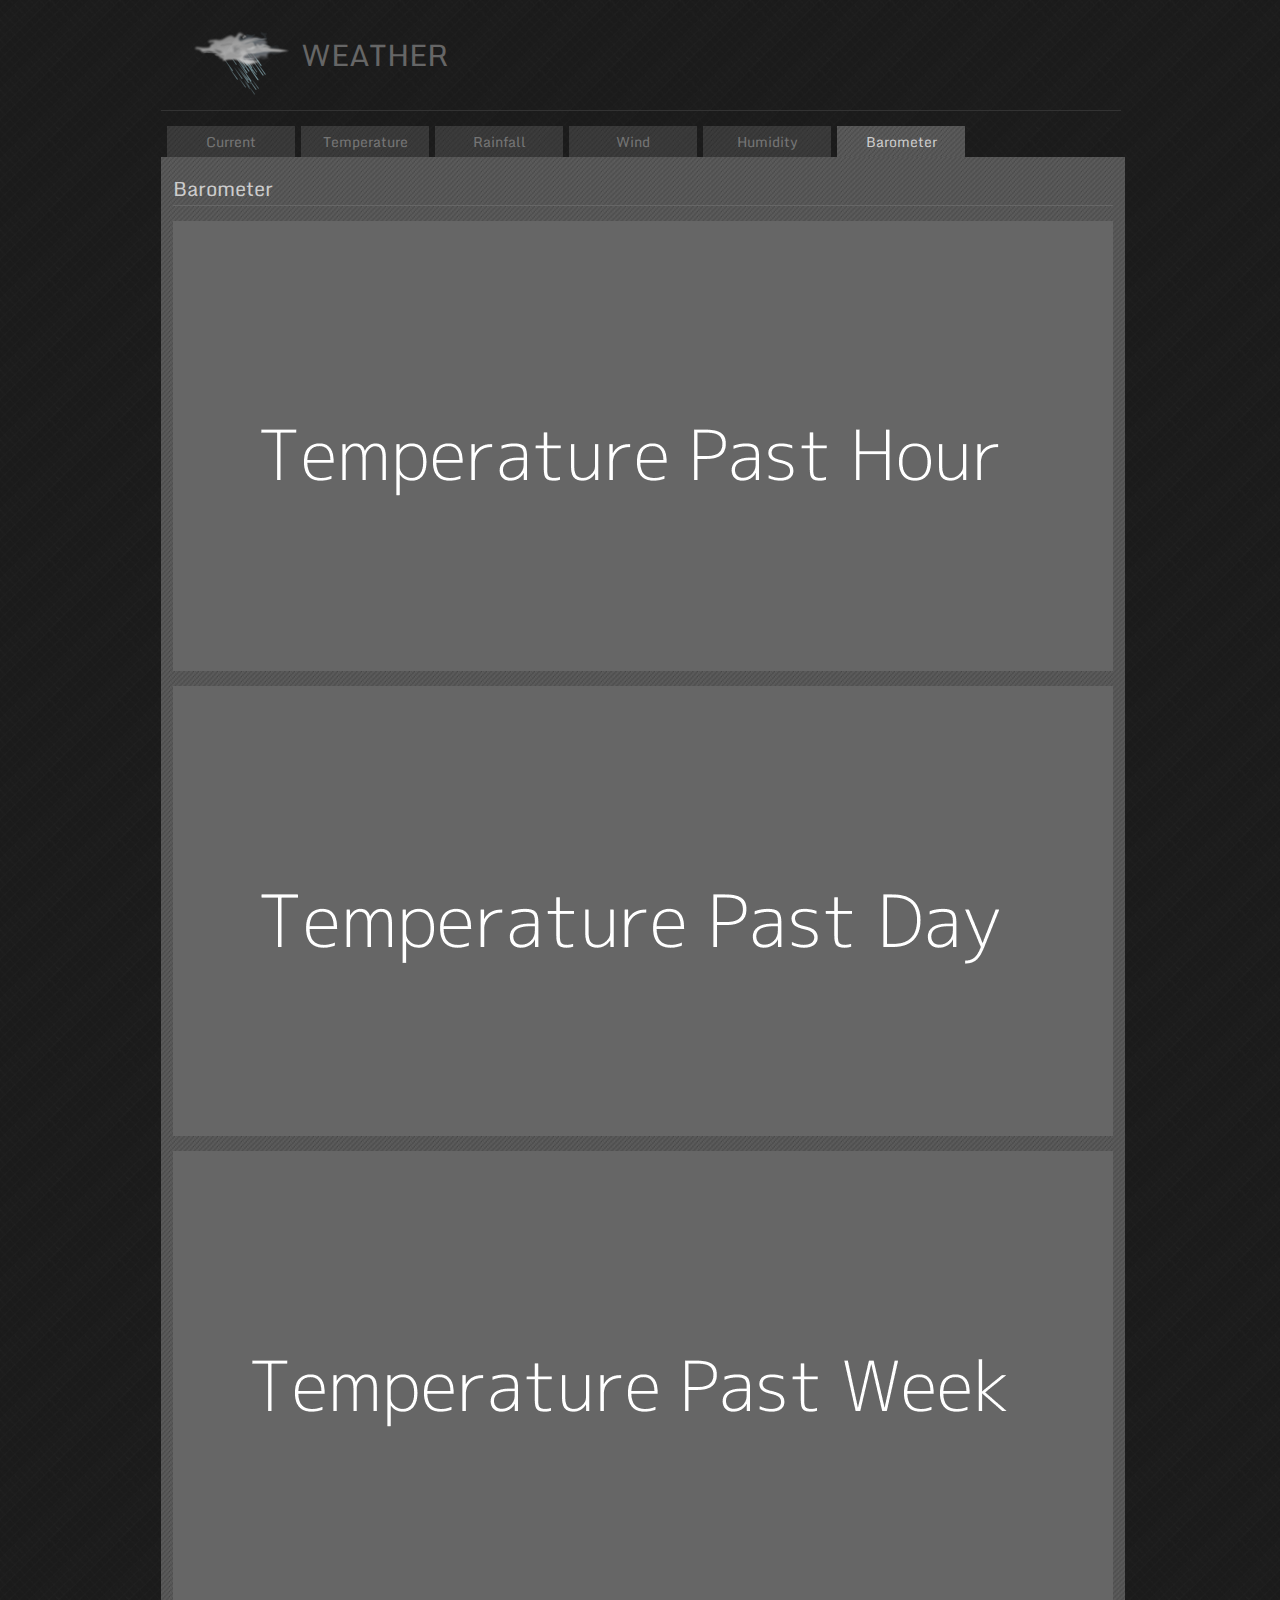
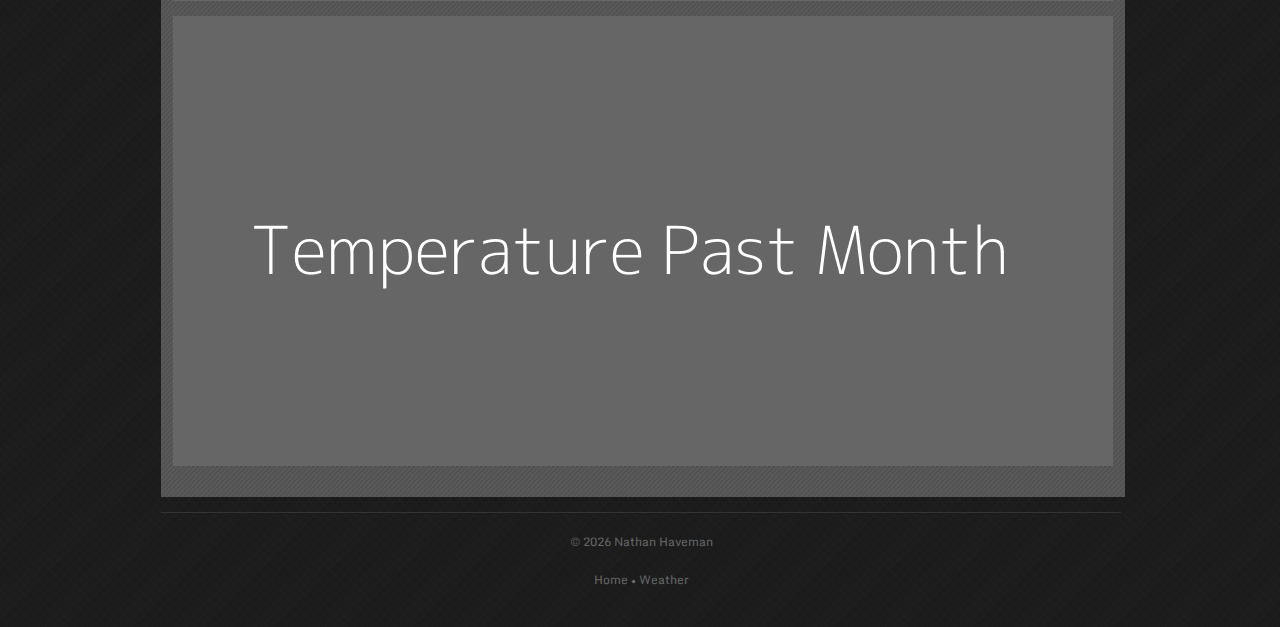
==== commit 605fbad4: "Site Upload" ====
--- a/barometer.html
+++ b/barometer.html
@@ -2,15 +2,13 @@
 <html xmlns="http://www.w3.org/1999/xhtml">
 <head>
 <meta http-equiv="Content-Type" content="text/html; charset=utf-8" />
-<title>Weather - Home</title>
+<title>Weather - Barometer</title>
 <link href="css/weather.css" rel="stylesheet" type="text/css" />
 <link rel="shortcut icon" href="/img/favicon.ico" />
 <link href='http://fonts.googleapis.com/css?family=Monda:400,700' rel='stylesheet' type='text/css'>
 <meta http-equiv="refresh" content="120">
 </head>
 <body>
-
-
 <div id="wrapperNew">
 <div id="header">
 <div class="fade" id="HeaderImg"><a href="index.html"><img src="img/logo.png" width="129" height="80" /></div><span class="headertext">Weather</span></a>
@@ -30,13 +28,38 @@
 <div id="Content_Light">
 <p class="font20">Barometer</p>
 <div id="break"></div>
+<img src="img/charts/Barometer+Past+Hour.png" alt="Barometer Past Hour" border="0" class="Chart_Image" />
+<img src="img/charts/Barometer+Past+Day.png" alt="Barometer Past Day" border="0" class="Chart_Image" />
+<img src="img/charts/Barometer+Past+Week.png" alt="Barometer Past 7 Days" border="0" class="Chart_Image" />
+<img src="img/charts/Barometer+Past+Month.png" alt="Barometer Past 30 Days" border="0" class="Chart_Image" />
 <br clear="all" />
 </div>
 </div>
-<div id="footer"><div>
+<div class="fade" id="footer">
+<p><br />
+&copy; 
+<script language="javascript" type="text/javascript">
+var today = new Date()
+var year = today.getFullYear()
+document.write(year)
+</script> 
+Nathan Haveman</p>
+<br />
+<div class="fade" id="FooterNav">
+<a href="http://www.nathanhaveman.com">Home</a> <img src="img/dot.png" width="5" height="5" /> <a href="http://weather.nathanhaveman.com">Weather</a>
 </div>
-
+<br />
+<br />
+</p>
+<div id="images">
+<!--<div id="github">
+<a href="https://github.com/"><img class="bottom" src="img/GitHub_Color.png"  width="32" height="32" /></a>
+<a href="https://github.com/"><img src="img/GitHub_White.png" width="32" height="32" class="top" /></a> -->
+</div>
+</div>
+</div> 
+</div>
+</div>
 </div>
 </body>
-</html>
-
+</html>--- a/css/weather.css
+++ b/css/weather.css
@@ -1,25 +1,13 @@
 html {
 	overflow-y: scroll; 
-}
-#current_weather {
-float: left;
-width: 950px;
-background-image: url(../img/backround_dark.jpg);
-font-family: Monda, sans-serif;
-/* [disabled]font-size: 36px; */
-font-weight: normal;
-padding-top: 5px;
-padding-right: 7px;
-padding-bottom: 7px;
-padding-left: 7px;
 }
 .Chart_Image {
 margin-top: 15px;
 margin-right: auto;
-margin-bottom: 15px;
+
 margin-left: auto;
 position: relative;
-width: 897px;
+width: 940px;
 /* [disabled]background-color: #666; */
 /* [disabled]height: 476px; */
 /* [disabled]float: left; */
@@ -28,6 +16,18 @@
 border-right-width: 0px;
 border-bottom-width: 0px;
 border-left-width: 0px;
+}
+#current_weather {
+float: left;
+width: 950px;
+background-image: url(../img/backround_dark.jpg);
+font-family: Monda, sans-serif;
+/* [disabled]font-size: 36px; */
+font-weight: normal;
+padding-top: 5px;
+padding-right: 7px;
+/* [disabled]padding-bottom: 7px; */
+padding-left: 7px;
 }
 
 
@@ -237,10 +237,12 @@
 position: relative;
 /* [disabled]background-image: url(../img/backround_light.jpg); */
 margin: 5px;
-padding: 5px;
 font-family: Monda, sans-serif;
 color: #999;
 font-size: 16px;
+/* [disabled]background-color: #0F0; */
+padding-top: 5px;
+/* [disabled]padding-bottom: 5px; */
 }
 #overflow { overflow: hidden; }
 
@@ -276,7 +278,7 @@
 border-top-style: solid;
 border-top-color: #333;
 text-align: center;
-color: #999;
+color: #666;
 font-size: 12px;
 }
 .fade a:hover{ color: #C90900; }
@@ -1717,3 +1719,14 @@
 margin-left: auto;
 background-color: #666;
 }
+#FooterNav { color: #666; }
+#FooterNav a { color: #666; 
+  -webkit-transition: all .25s ease-in-out;
+  -moz-transition: all .25s ease-in-out;
+  -o-transition: all .25s ease-in-out;
+  transition: all .25s ease-in-out;}
+#FooterNav a:hover { color: #999; 
+  -webkit-transition: all .25s ease-in-out;
+  -moz-transition: all .25s ease-in-out;
+  -o-transition: all .25s ease-in-out;
+  transition: all .25s ease-in-out;}
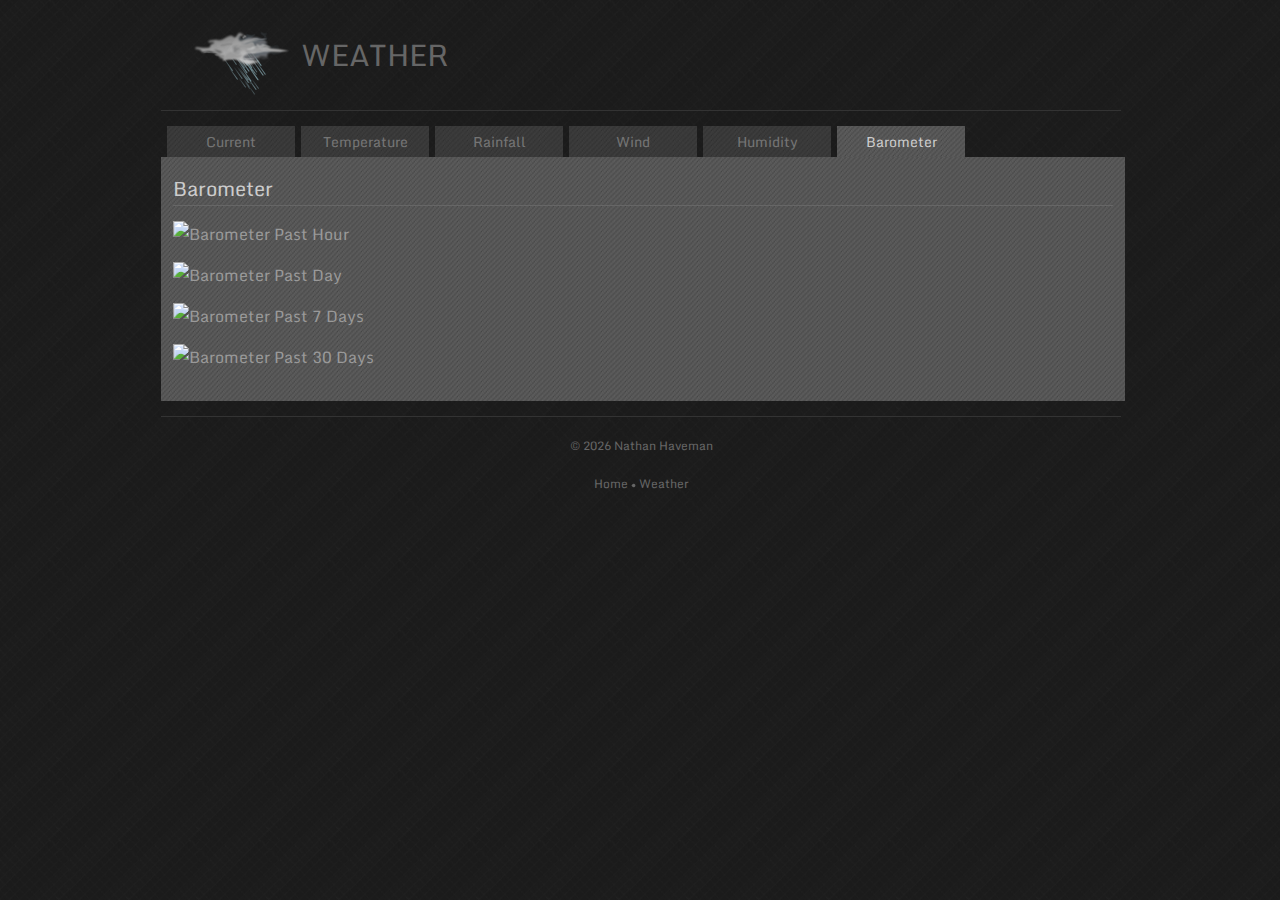
==== commit 90be27e8: "changing chart locations" ====
--- a/barometer.html
+++ b/barometer.html
@@ -28,10 +28,10 @@
 <div id="Content_Light">
 <p class="font20">Barometer</p>
 <div id="break"></div>
-<img src="img/charts/Barometer+Past+Hour.png" alt="Barometer Past Hour" border="0" class="Chart_Image" />
-<img src="img/charts/Barometer+Past+Day.png" alt="Barometer Past Day" border="0" class="Chart_Image" />
-<img src="img/charts/Barometer+Past+Week.png" alt="Barometer Past 7 Days" border="0" class="Chart_Image" />
-<img src="img/charts/Barometer+Past+Month.png" alt="Barometer Past 30 Days" border="0" class="Chart_Image" />
+<img src="http://charts.nathanhaveman.com/charts/Barometer+Past+Hour.png" alt="Barometer Past Hour" border="0" class="Chart_Image" />
+<img src="http://charts.nathanhaveman.com/charts/Barometer+Past+Day.png" alt="Barometer Past Day" border="0" class="Chart_Image" />
+<img src="http://charts.nathanhaveman.com/charts/Barometer+Past+Week.png" alt="Barometer Past 7 Days" border="0" class="Chart_Image" />
+<img src="http://charts.nathanhaveman.com/charts/Barometer+Past+Month.png" alt="Barometer Past 30 Days" border="0" class="Chart_Image" />
 <br clear="all" />
 </div>
 </div>
